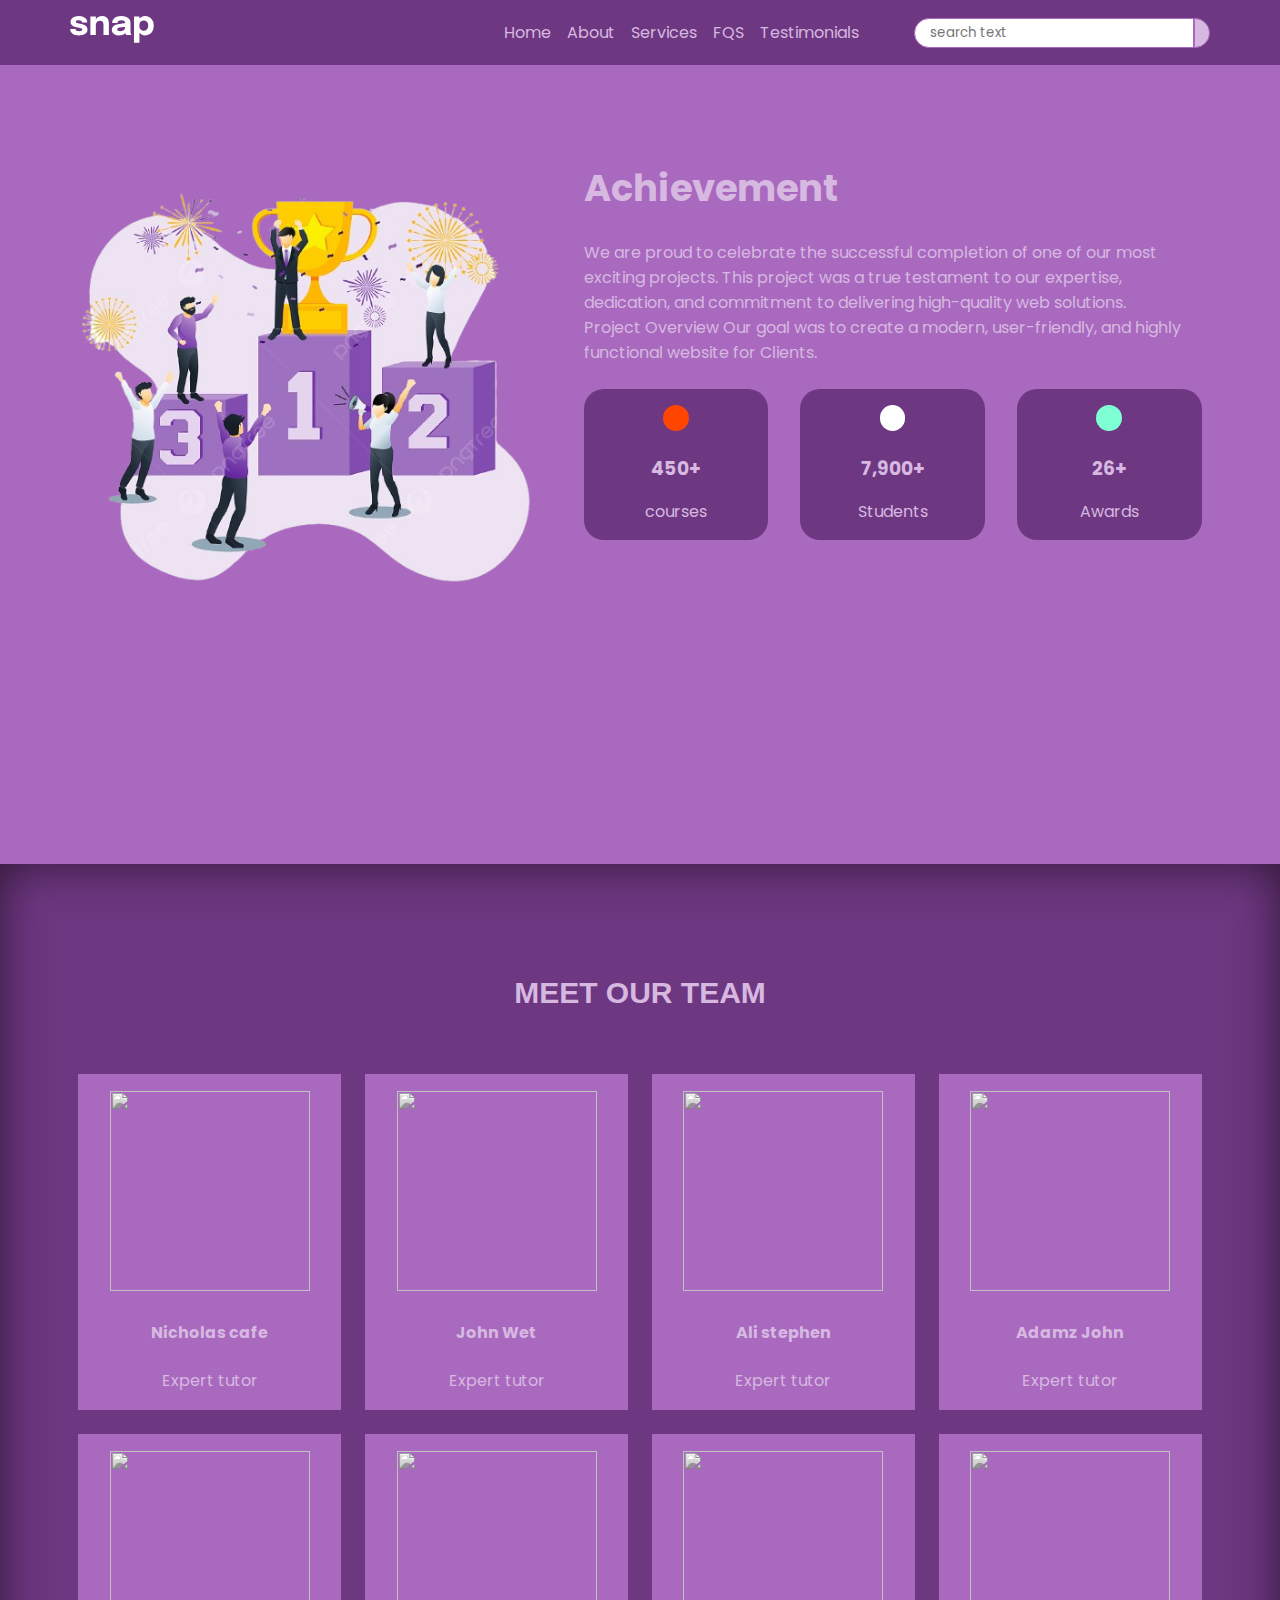
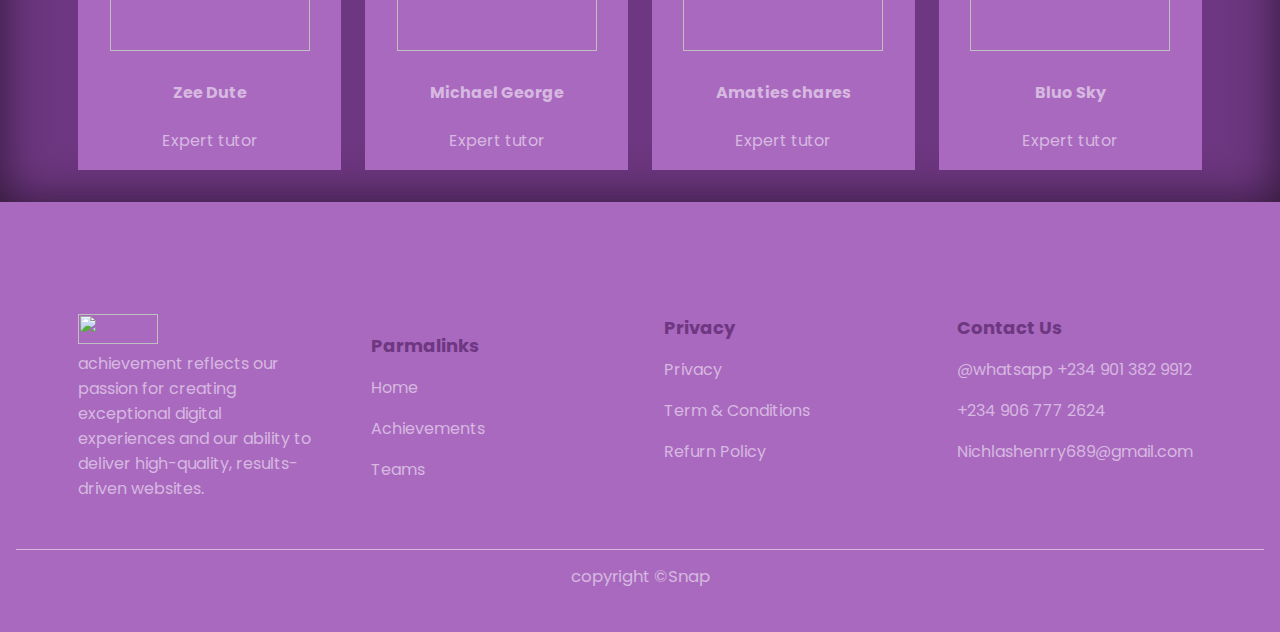
==== achievement.html @ 7985d343 "new commit" ====
<!DOCTYPE html>
<html lang="en">
    <head>
        <meta charset="UTF-8">
        <meta http-equiv="X-UA-Compatible" content="IE=edge">
        <meta name="viewport" content="width=device-width, initial-scale=1.0">
        <title>Landing Page</title>
        <link rel="preconnect" href="https://fonts.googleapis.com">
        <link rel="preconnect" href="https://fonts.gstatic.com" crossorigin>
        <link
            href="https://fonts.googleapis.com/css2?family=Poppins:ital,wght@0,100;0,200;0,300;0,400;0,500;0,600;0,700;0,800;0,900;1,100;1,200;1,300;1,400;1,500;1,600;1,700;1,800;1,900&display=swap"
            rel="stylesheet">
            <!-- <link href="https://unpkg.com/aos@2.3.1/dist/aos.css" rel="stylesheet"> -->
            <script src="https://cdnjs.cloudflare.com/ajax/libs/mark.js/8.11.1/mark.min.js"></script>
        
            <!-- <link rel="stylesheet" href="https://cdn.jsdelivr.net/npm/swiper@11/swiper-bundle.min.css" /> -->
        <link rel="stylesheet" href="./index.css">
        <link rel="stylesheet" href="./styles.css">
        <script src="./all.js"></script>
    
    </head>

<body>

    <header>
        <nav>
            <div class="wrapper nav-container" data-aos="fade-down">

                <div class="hallow" id="hallow">
                    <input type="text" name="" id="searchBox">
                    <div id="noResults" style="display: none;" class="noResults">No results found</div>
                </div>

                <div class="logo">
                    <a href="index.html">

                        <svg width="84" height="27" xmlns="http://www.w3.org/2000/svg">
                            <path
                                d="M8.852 19.42c-1.108 0-2.175-.128-3.202-.385a9.648 9.648 0 0 1-2.756-1.137c-.811-.502-1.453-1.13-1.925-1.882-.473-.752-.709-1.63-.709-2.633v-.316h5.39v.246c0 .676.3 1.172.901 1.487.601.315 1.415.472 2.441.472a7.08 7.08 0 0 0 1.55-.166c.495-.11.903-.291 1.224-.542.321-.251.482-.569.482-.954 0-.618-.342-1.056-1.024-1.313-.683-.256-1.777-.513-3.282-.77a21.716 21.716 0 0 1-2.59-.595A10.937 10.937 0 0 1 2.938 9.91 5.28 5.28 0 0 1 1.17 8.28C.727 7.622.505 6.82.505 5.875c0-1.26.382-2.322 1.146-3.185.764-.863 1.782-1.517 3.054-1.96C5.977.287 7.377.065 8.905.065c1.458 0 2.818.242 4.078.726 1.26.484 2.28 1.179 3.062 2.083.782.904 1.172 1.992 1.172 3.264v.245H11.88v-.21c0-.467-.149-.846-.446-1.138a2.804 2.804 0 0 0-1.129-.656 4.616 4.616 0 0 0-1.418-.219c-.443 0-.9.05-1.373.149-.473.099-.872.262-1.199.49-.327.227-.49.545-.49.954 0 .396.175.72.525.97.35.252.84.456 1.47.613.63.158 1.36.306 2.188.447.781.128 1.607.306 2.476.533.869.228 1.686.549 2.45.963a5.34 5.34 0 0 1 1.855 1.627c.472.671.709 1.52.709 2.546 0 1.062-.245 1.972-.735 2.73a5.607 5.607 0 0 1-1.987 1.847 10.04 10.04 0 0 1-2.782 1.05c-1.021.227-2.068.341-3.142.341ZM33.48 19V8.92c0-.77-.1-1.473-.298-2.109a2.965 2.965 0 0 0-1.067-1.531c-.513-.385-1.254-.577-2.223-.577-.84 0-1.566.192-2.178.577a3.754 3.754 0 0 0-1.41 1.61c-.326.688-.49 1.482-.49 2.38L24.31 8.185c0-1.61.35-3.022 1.05-4.235a7.627 7.627 0 0 1 2.844-2.853C29.398.41 30.726.066 32.183.066c1.53 0 2.786.306 3.772.919.986.612 1.721 1.464 2.205 2.555.484 1.09.726 2.365.726 3.824V19H33.48Zm-13.09 0V.415h5.425V19h-5.425Zm28.389.385c-1.354 0-2.558-.216-3.614-.648-1.056-.431-1.881-1.055-2.476-1.872-.595-.817-.893-1.808-.893-2.975 0-1.318.362-2.392 1.085-3.22.724-.828 1.683-1.461 2.879-1.899a15.898 15.898 0 0 1 3.894-.866c2.041-.198 3.45-.38 4.226-.542.776-.164 1.164-.45 1.164-.858V6.47c0-.688-.33-1.23-.989-1.627-.66-.397-1.578-.595-2.756-.595-1.249 0-2.202.224-2.861.673-.66.45-.99 1.135-.99 2.056H42.11c0-1.493.406-2.753 1.217-3.78.81-1.026 1.91-1.805 3.298-2.336 1.389-.53 2.958-.796 4.708-.796 1.633 0 3.144.248 4.532.744 1.389.496 2.506 1.24 3.352 2.231.845.992 1.268 2.252 1.268 3.78v8.032c0 .479.015.937.044 1.374.03.438.096.837.201 1.199.117.408.263.747.438 1.015.175.268.32.455.437.56h-5.337a3.723 3.723 0 0 1-.376-.508 3.962 3.962 0 0 1-.43-.892 7.195 7.195 0 0 1-.305-1.234 9.674 9.674 0 0 1-.097-1.461l1.12.77c-.326.77-.854 1.432-1.583 1.986-.73.554-1.593.98-2.59 1.278-.998.297-2.074.446-3.23.446Zm1.452-4.06a6.14 6.14 0 0 0 2.389-.464A4.104 4.104 0 0 0 54.43 13.4c.467-.665.7-1.534.7-2.608V8.92l1.348 1.313c-.77.28-1.66.51-2.669.69-1.01.182-2.015.324-3.019.43-1.19.116-2.08.317-2.668.603-.59.286-.884.767-.884 1.444 0 .642.25 1.123.752 1.444.502.32 1.249.481 2.24.481Zm13.742 11.323V.415h5.442v26.233h-5.442Zm11.182-7.228a7.325 7.325 0 0 1-4.042-1.181c-1.225-.788-2.205-1.85-2.94-3.185-.735-1.336-1.103-2.838-1.103-4.507v-.28l2.345-.052v.21c0 .863.21 1.619.63 2.266.42.648.963 1.146 1.628 1.496.665.35 1.359.526 2.082.526 1.19 0 2.226-.412 3.106-1.234.881-.823 1.322-2.109 1.322-3.859s-.438-3.025-1.313-3.824c-.875-.799-1.913-1.199-3.115-1.199-.723 0-1.417.173-2.082.517a4.308 4.308 0 0 0-1.628 1.461c-.42.63-.63 1.383-.63 2.257l-2.345-.14c0-1.68.368-3.164 1.103-4.453.735-1.29 1.715-2.307 2.94-3.054a7.619 7.619 0 0 1 4.042-1.12c1.505 0 2.911.37 4.218 1.111 1.306.741 2.365 1.823 3.176 3.247.81 1.423 1.216 3.155 1.216 5.197 0 2.135-.396 3.932-1.19 5.39-.793 1.458-1.843 2.558-3.15 3.299a8.51 8.51 0 0 1-4.27 1.111Z"
                                fill="#ffff" />
                        </svg>
                    </a>
                </div>
                <div class="search__btn">

                    <div id="toggleBtn">
                        <i class="fa fa-sun"></i>
                    </div>
                    <span class="search1" id="searchBtn"> <i class="fa fa-search"></i></span>
                    <span class="bars">
                        <i class="fa fa-bars"></i>
                    </span>

                </div>

                <div class="carrier">


                    <nav class="links ">
                        <a class="ancho" href="#home">Home</a>
                        <a class="ancho" href="#about">about</a>
                        <a class="ancho" href="#courses">Services</a>
                        <a class="ancho" href="#faqs">FQS</a>
                        <a class="ancho" href="#testimonials">Testimonials</a>

                        <div class="dropdown">
                            <span class="drop-btn">
                                <i class="fas fa-chevron-down"></i>
                            </span>
                            <div class="dropdown-content">
                                <a href="./achievement.html">Achievement</a>
                                <a href="">Contact us</a>
                                <a href="">refund</a>
                                <button class="btn btn1" id="logoutButton">Log Out</button>

                            </div>
                        </div>

                    </nav>



                    <div class="form ">
                        <form action="" method="get">
                            <input type="text" placeholder="search text" class=" input" id="searchBox">
                            <div id="noResults" style="display: none;" class="noResults">No results found</div>

                        </form>
                        <span class="search" id="searchBtn"> <i class="fa fa-search"></i></span>
                    </div>
                </div>
            </div>
        </nav>
    </header>

    <section class="Archievement " id="Archievement">
        <div class="Archievement_container wrapper">
            <div class="Archievement_left">
                <img src="image/pngtree-success-web-banner-concept-businessman-winning-in-competition-getting-trophy-award-png-image_5335869-removebg-preview.png"
                    alt="">
            </div>
            <div class="Archievement_right">
                <h1>Achievement</h1>
                <p>We are proud to celebrate the successful completion of one of our most exciting projects. This
                    project was a true testament to our expertise, dedication, and commitment to delivering
                    high-quality web solutions. <br>
                    Project Overview
                    Our goal was to create a modern, user-friendly, and highly functional website for Clients.
                </p>
                <div class="Archievement_cards">
                    <article class="Archievement_card">
                        <span class="Archievement_icon">
                            <i class="fa fa-video"></i>
                        </span>
                        <h3>450+</h3>
                        <p>courses</p>
                    </article>
                    <article class="Archievement_card">
                        <span class="Archievement_icon">
                            <i class="fa fa-user"></i>
                        </span>
                        <h3>7,900+</h3>
                        <p>Students</p>
                    </article>
                    <article class="Archievement_card">
                        <span class="Archievement_icon">
                            <i class="fa fa-award"></i>
                        </span>
                        <h3>26+</h3>
                        <p>Awards</p>
                    </article>
                </div>
            </div>
        </div>
    </section>

    <section class="team" id="team">
        <h2>meet our team</h2>
        <div class="team_container wrapper">
            <article class="team_member">
                <div class="team_member_image">
                    <img src="image/Screenshot_20240218-122503_1.png" alt="">
                </div>
                <div class="team_member_info">
                    <h4>Nicholas cafe</h4>
                    <p>Expert tutor</p>
                </div>
                <div class="team_member_socials">
                    <a href="https//instagram.com" target="_blank"><i class="fab fa-instagram"></i></a>
                    <a href="https//twitter.com" target="_blank"><i class="fab fa-twitter"></i></a>
                    <a href="https//linkedin.com" target="_blank"><i class="fab fa-linkedin"></i></a>
                </div>
            </article>
            <article class="team_member">
                <div class="team_member_image">
                    <img src="image/Screenshot_20240218-121021_1.png" alt="">
                </div>
                <div class="team_member_info">
                    <h4>John Wet</h4>
                    <p>Expert tutor</p>
                </div>
                <div class="team_member_socials">
                    <a href="https//instagram.com" target="_blank"><i class="fab fa-instagram"></i></a>
                    <a href="https//twitter.com" target="_blank"><i class="fab fa-twitter"></i></a>
                    <a href="https//linkedin.com" target="_blank"><i class="fab fa-linkedin"></i></a>
                </div>
            </article>
            <article class="team_member">
                <div class="team_member_image">
                    <img src="image/Screenshot_20240218-122950_1.png" alt="">
                </div>
                <div class="team_member_info">
                    <h4>Ali stephen</h4>
                    <p>Expert tutor</p>
                </div>
                <div class="team_member_socials">
                    <a href="https//instagram.com" target="_blank"><i class="fab fa-instagram"></i></a>
                    <a href="https//twitter.com" target="_blank"><i class="fab fa-twitter"></i></a>
                    <a href="https//linkedin.com" target="_blank"><i class="fab fa-linkedin"></i></a>
                </div>
            </article>
            <article class="team_member">
                <div class="team_member_image">
                    <img src="image/Screenshot_20240218-122530_1.png" alt="">
                </div>
                <div class="team_member_info">
                    <h4>Adamz John</h4>
                    <p>Expert tutor</p>
                </div>
                <div class="team_member_socials">
                    <a href="https//instagram.com" target="_blank"><i class="fab fa-instagram"></i></a>
                    <a href="https//twitter.com" target="_blank"><i class="fab fa-twitter"></i></a>
                    <a href="https//linkedin.com" target="_blank"><i class="fab fa-linkedin"></i></a>
                </div>
            </article>
            <article class="team_member">
                <div class="team_member_image">
                    <img src="image/Screenshot_20240218-122424_1.png" alt="">
                </div>
                <div class="team_member_info">
                    <h4>Zee Dute</h4>
                    <p>Expert tutor</p>
                </div>
                <div class="team_member_socials">
                    <a href="https//instagram.com" target="_blank"><i class="fab fa-instagram"></i></a>
                    <a href="https//twitter.com" target="_blank"><i class="fab fa-twitter"></i></a>
                    <a href="https//linkedin.com" target="_blank"><i class="fab fa-linkedin"></i></a>
                </div>
            </article>
            <article class="team_member">
                <div class="team_member_image">
                    <img src="image/Screenshot_20240218-122328_1.png" alt="">
                </div>
                <div class="team_member_info">
                    <h4>Michael George</h4>
                    <p>Expert tutor</p>
                </div>
                <div class="team_member_socials">
                    <a href="https//instagram.com" target="_blank"><i class="fab fa-instagram"></i></a>
                    <a href="https//twitter.com" target="_blank"><i class="fab fa-twitter"></i></a>
                    <a href="https//linkedin.com" target="_blank"><i class="fab fa-linkedin"></i></a>
                </div>
            </article>
            <article class="team_member">
                <div class="team_member_image">
                    <img src="image/11083.jpg" alt="">
                </div>
                <div class="team_member_info">
                    <h4>Amaties chares</h4>
                    <p>Expert tutor</p>
                </div>
                <div class="team_member_socials">
                    <a href="https//instagram.com" target="_blank"><i class="fab fa-instagram"></i></a>
                    <a href="https//twitter.com" target="_blank"><i class="fab fa-twitter"></i></a>
                    <a href="https//linkedin.com" target="_blank"><i class="fab fa-linkedin"></i></a>
                </div>
            </article>
            <article class="team_member">
                <div class="team_member_image">
                    <img src="image/11055.jpg" alt="">
                </div>
                <div class="team_member_info">
                    <h4>Bluo Sky</h4>
                    <p>Expert tutor</p>
                </div>
                <div class="team_member_socials">
                    <a href="https//instagram.com" target="_blank"><i class="fab fa-instagram"></i></a>
                    <a href="https//twitter.com" target="_blank"><i class="fab fa-twitter"></i></a>
                    <a href="https//linkedin.com" target="_blank"><i class="fab fa-linkedin"></i></a>
                </div>
            </article>

        </div>
    </section>

    <section class="foter">
        <div class="foter_container wrapper">
            <div class="foter1">
                <a href="#home" class="foter_logo">
                    <img src="./icons/logo.svg" alt="" >
                </a>
                <p>
                    achievement reflects our passion for creating exceptional digital experiences and our ability to
                    deliver high-quality, results-driven websites.
                </p>
            </div>
            <div class="foter2">
                <h4>Parmalinks</h4>
                <a href="./index.html">Home</a>
                <a href="#Archievement">Achievements</a>
                <a href="#team">Teams</a>
                <!-- <a href="">company</a> -->
            </div>
            <div class="foter3">
                <h4>Privacy</h4>
                <a href="">Privacy</a>
                <a href="#">Term & Conditions</a>
                <a href="#">Refurn Policy</a>
            </div>
            <div class="foter4">
                <h4>Contact Us</h4>
                <p>@whatsapp +234 901 382 9912</p>
                <p> +234 906 777 2624</p>
                <p>Nichlashenrry689@gmail.com</p>
                <div class="foter_social">
                    <a href="#"><i class="fab fa-facebook"></i></a>
                    <a href="#"><i class="fab fa-twitter"></i></a>
                    <a href="#"><i class="fab fa-whatsapp"></i></a>
                    <a href="#"><i class="fab fa-linkedin"></i></a>
                </div>
            </div>
        </div>
        <div class="foter_copyright">
            <small>copyright &copy;Snap</small>
        </div>

    </section>
    <script src="./script.js" type="module"></script>
</body>

</html>
---- index.css ----
/* @import url("https://fonts.googleapis.com/css2?family=Roboto:ital,wght@0,100;0,300;0,400;0,500;0,700;0,900;1,100;1,300;1,400;1,500;1,700;1,900&display=swap"); */

* {
  padding: 0;
  margin: 0;
  box-sizing: border-box;
  scroll-behavior: smooth;
  font-family: "Poppins", sans-serif;
}

:root {
  ---primary_color: #6e3781;
  ---secondary_color: #a969bf;
  ---color: #2e1735;
  ---color2: #d6b8e0;

  ---roboto-regular {
    font-family: "Roboto", sans-serif;
    font-weight: 400;
    font-style: normal;
  }
}

html {
  overflow-x: hidden;
  scroll-behavior: smooth;
}

body {
  user-select: none;
  color: var(---color2);
  position: relative;

}

section {
  padding: 7rem 1rem 2rem !important;
}

.wrapper {
  width: 80% !important;
  margin: 0 auto;
}

header {
  position: relative;
}

header nav {
  position: fixed;
  top: 0;
  left: 0;
  width: 100%;
  padding: 10px 7px;
  z-index: 99;
  background-color: var(---primary_color);
}

.window-scroll {
  background-color: var(---secondary_color);
}

.window-scroll nav a {
  color: var(---color);
  font-size: 16.2px;
}

.window-scroll nav a:hover {
  color: var(---primary_color);
}

.window-scroll .right-nav a {
  border: 0.1px solid transparent;
  color: var(---color);
}

.window-scroll .right-nav a:hover {
  color: var(---color2);
}

.window-scroll .right-nav {
  border: 0.1px solid var(---color2);
}

.window-scroll .dropdown-content a {
  color: var(---color2);
  background-color: var(---secondary_color);
}

.window-scroll .dropdown-content a:hover {
  color: var(---primary_color);
}

header nav .nav-container {
  display: flex;
  justify-content: space-between;
  align-items: center;
}

.logo {
  display: flex;
  justify-content: center;
  align-items: center;
}

.carrier {
  display: flex;
  justify-content: space-between;
  align-items: center;
  gap: 4rem;
}

.light,
.bars {
  display: none;
}

body.dark-mode {
  background-color: #401f3f;
  color: white !important;
  border: white !important;

  h2,
  p,
  h1,
  a,
  .btn {
    color: white !important;
  }

  .text-wrapper {
    border: none !important;
  }
}

.hallow {
  display: flex;
  justify-content: center;
  align-items: center;
  position: absolute;
  top: 4rem;
  box-shadow: 0px 22px 4px 39px rgba(0, 22, 0, 0.3);
  background: rgba(0, 22, 0, 0.5);
  display: none;
  width: 100%;
  
  input {
    width: 100%;
    border-radius: 0;
    filter: none;
    padding: 1.5rem;
    font-size: 20px;
  }
}


.links {
  display: flex;
  position: relative;
  gap: 1rem;
  text-transform: capitalize;
  background-color: transparent;
}

.links a {
  text-decoration: none;
  color: var(---color2);
  position: relative;
}

.links a:hover {
  color: var(---secondary_color);
}

.links a::after {
  position: absolute;
  content: "";
  height: 2px;
  left: 10px;
  bottom: -5px;
  width: 0;
  background-color: var(---color2);
}

.links a:hover::after {
  transition: 0.4s;
  z-index: 1;
  width: 75%;
}

.nav a:hover::after {
  transition: 0.4s;
  z-index: 1;
  width: 83%;
}

.right-nav {
  display: flex;
  gap: 1rem;
  z-index: 1;
  position: relative;
}

.right-nav::after {
  content: "";
  position: absolute;
  left: 0;
  top: 0;
  height: 100%;
  width: 0;
  background-color: var(---color2);
  z-index: -1;
  transition: 0.2s;
}

.right-nav:hover::after {
  width: 100%;
}

.right-nav a {
  text-decoration: none;
  color: var(---color2);
  position: relative;
  padding: 5px 10px;
  border: 0.2px solid;
  z-index: 1;
  text-transform: capitalize;
}

.right-nav a::after {
  content: "";
  position: absolute;
  left: 0;
  top: 0;
  height: 100%;
  width: 0;
  background-color: var(---color);
  z-index: -1;
  transition: 0.2s;
}

.right-nav a:hover::after {
  width: 100%;
}

.form {
  display: flex;
  position: relative;

}

.noResults {
  position: absolute;
  padding: 5px;
  right: 2rem;
  top: 2rem;
  width: 270px;
  color: tomato;
  background-color: beige;
  z-index: 99;
  box-shadow: 0 4px 10px rgba(0, 0, 0, 0.5);

}

input {
  width: 280px;
  height: 30px;
  border: 1px solid var(---secondary_color);
  padding: 0 15px;
  border-top-left-radius: 20px;
  border-bottom-left-radius: 20px;
  outline: none;
}

.search {
  background-color: var(---color2);
  padding: 1px 7px;
  border: 1px solid;
  border-top-right-radius: 20px;
  border-bottom-right-radius: 20px;
}

.search__btn {
  display: flex;
  gap: 2rem;
}

.search__btn #toggleBtn {
  font-size: 30px;
}

.dropdown {
  position: relative;
  display: inline-block;
  cursor: pointer;
}

.drop-btn {
  color: black;
}

.dropdown-content {
  display: none;
  position: absolute;
  margin-left: -50px;
  height: auto;
  z-index: 1;
  border: none;
  background-color: var(---primary_color);
  min-width: 130px;
  box-shadow: 0px 2px 8px 5px rgba(0, 0, 0, 0.5);
}

.dropdown-content a {
  display: block;
  padding: 10px;
}

.dropdown:hover .dropdown-content {
  display: block;
}

.dropdown-content .btn1 {
  margin: 10px;
  padding: 8px 28px;
}

.home_content {
  display: flex;
  width: min(100%, 1000px);
  margin-top: 7rem;
  border: 3px solid black;
}

.text-wrapper {
  padding-left: 1rem;
}

.text-wrapper h1 {
  font-size: 4rem;
  padding-bottom: 1rem;
  color: var(---color);
}

.text-wrapper p {
  max-width: 450px;
}

p {
  color: var(---color2);
}

img {
  width: 420px;
  max-width: 90%;
}

.img-tag {
  position: relative;
  right: 10px;
  bottom: 5rem;
  left: 80px;
}

.down-gift img {
  height: 10px;
  width: 50px;
  margin-right: 35px;
}

.down-gift img:nth-child(2) {
  height: 15px;
}

.down-gift {
  justify-content: flex-end;
  display: flex;
  margin-top: 5rem;
}

/*..... About-Us -styling .......*/

.about {
  overflow-x: hidden;
}

.about-max {
  display: grid;
  grid-template-columns: 1fr 1fr;
  gap: 2rem;
}


.about-title {
  font-size: 20px;
  color: var(---primary_color);
  font-weight: 400;
  padding-bottom: 2rem;
}

.about-title h2 {
  font-size: 40px;
  text-transform: uppercase;
  color: var(---color);
}

.about-title p {
  color: var(---primary_color);
  font-weight: 500;
}

.about-text {
  padding: 10px 0;
  height: 390px;
  overflow: scroll;
}



.about-text h4 {
  font-size: 24px;
  padding-bottom: 10px;
}

.about-text p {
  line-height: 1.5rem;
  word-spacing: 2px;
  font-size: 20px;
  color: var(---primary_color);
}

.card {
  display: grid;
  grid-template-columns: repeat(3, 1fr);
  height: fit-content;
  margin-top: 7rem;
}

.btn {
  background-color: var(---primary_color);
  padding: 10px;
  margin: 1rem 0;
  display: inline-block;
  color: var(---color2);
  position: relative;
  z-index: 1;
  border: 1px solid var(---color2);
  text-decoration: none;
}

.btn:hover {
  color: var(---color);
}

.btn::before {
  position: absolute;
  content: "";
  width: 0;
  height: 100%;
  left: 0;
  top: 0;
  background-color: var(---secondary_color);
  transition: 0.5s;
  z-index: -1;
}

.btn:hover::before {
  width: 100%;
}

.about-card {
  position: relative;
  width: 200px;
  height: 170px;
  margin: 10px;
  padding: 1rem;
  background-color: var(---primary_color);
  border-radius: 20px;
  z-index: 1;
}

.about-card:hover {
  margin-top: 2rem;
  transition: 0.2s all;
  border-top-right-radius: 57px;
  border-bottom-left-radius: 87px;
}

.about-card::before {
  position: absolute;
  top: 0;
  left: 0;
  content: "";
  width: 0;
  height: 100%;
  transition: all 0.2s ease;
  z-index: -1;
  border-radius: inherit;
  border-top-right-radius: 34px;
  border-bottom-left-radius: 34px;
  outline: none;
  border: none;
  box-shadow: 1rem 1rem 0.1rem var(---secondary_color);
  background-color: var(---secondary_color);
}

.about-card:hover::before {
  width: 100%;
}

.about-card h4 {
  padding: 1rem 0;
  color: var(---color2);
}

.icon {
  font-size: 15px;
  height: 30px;
  width: 30px;
  border-radius: 50%;
  padding: 10px;
  color: var(---color2);
  background-color: whitesmoke;
  position: relative;
  z-index: 1;
}

.icon::before {
  position: absolute;
  content: "";
  left: 0;
  top: 0;
  width: 0;
  height: 100%;
  background-color: rgb(218, 218, 221);
  border-radius: 50%;
  transition: 0.5s;
  z-index: -1;
  opacity: 0.6;
}

.icon:hover::before {
  width: 100%;
}

/* ............Our course.......... */

#courses {
  margin-top: -6rem;
}

#courses h2 {
  text-align: center;
  font-size: 40px;
  text-transform: uppercase;
  margin-bottom: 2.4rem;
  color: var(---color);
}

span {
  color: var(---secondary_color);
}

.courses-container {
  display: grid;
  grid-template-columns: repeat(3, 1fr);
  gap: 1.5rem;
  padding: 1rem 0;
}

.course-image img {
  width: 98%;
  height: 200px;
}

.course {
  text-align: center;
  border: 1px solid transparent;
  background-color: var(---secondary_color);
  animation-name: slidein;
  animation-duration: 1s;
  height: auto;
}

.course:hover {
  transform: scale(1.1);
  transition: 2s all;
  background-color: var(---primary_color);
  box-shadow: 1px 1px 10px var(---secondary_color);
}

.course-infro {
  padding: 1rem 1.5rem;
  height: 300px;
  overflow-y: auto;
}

.course-infro p {
  color: var(---color2);
  text-align: left;
}

.course-infro h4 {
  color: var(---color);
  font-size: 20px;
  margin-bottom: 2rem;
}

.course-infro .btn {
  margin: 30px 0;
}

.learn-more {
  display: none;
  text-align: left;
}

.learn-more.hide {
  display: block;
}

/* .....frequenly asked questions......... */

.faqs {
  margin: 0 auto;
}

.faqs h2 {
  text-align: center;
  font-size: 40px;
  padding-bottom: 2rem;
  color: var(---color);
}

.faq h4 {
  line-height: 2.1;
  font-size: 1rem;
}

.faq_container {
  user-select: none;
  display: grid;
  grid-template-columns: 1fr 1fr;
  gap: 1rem;
}

.faq {
  padding: 2rem;
  display: flex;
  align-items: center;
  gap: 1.4rem;
  cursor: pointer;
  height: max-content;
  background-color: var(---primary_color);
  color: var(---color2);
  box-shadow: 0 0.2rem 0.4rem var(---secondary_color);
}

.faq_icons {
  align-self: flex-start;
  font-size: 1.2rem;
}

.faq p {
  margin-top: 0.8rem;
  display: none;
}

.faq.open p {
  display: block;
}

.pink {
  background-color: var(---secondary_color) !important;
}

/* ###########----testimonial---###### */

.testimonials {
  margin: 0 auto;
  position: relative;
}

.testimonials h2 {
  text-align: center;
  font-size: 40px;
  text-transform: uppercase;
  color: var(---color);
}

.testimonial_container {
  overflow-x: auto;
  will-change: transform;
  position: relative;
  display: flex;
  width: 85%;
  gap: 1rem;
  border-bottom: 2px dotted #2e1735;
}

::-webkit-scrollbar {
  width: 0;
}

.direction {
  position: relative;
  bottom: 1rem;
  display: flex;
  justify-content: space-between;
  align-items: center;
  margin: 0 2rem;
}

.testimonial {
  border: 1px solid var(---secondary_color);
  padding-top: 3rem;
  margin: 4rem 0 1rem 0;
  animation: scrolls 60s linear infinite;
}

@keyframes scrolls {
  0% {
    transform: translateX(10%);
  }

  100% {
    transform: translateX(-300%);
  }
}

.avarter img {
  width: 5rem;
  height: 5rem;
}

.avarter {
  width: 7rem;
  height: 7rem;
  border-radius: 50%;
  border: 1rem solid var(---color2);
  overflow: hidden;
  margin: 0 auto 1rem;
}

.testimonial_info {
  text-align: center;
}

.testimonial_body {
  padding: 2rem 1.5rem;
  margin-top: 3rem;
  background: var(---secondary_color);
  box-shadow: 1px 0 10px var(---color2);
  position: relative;
  width: 350px;
  height: 200px;
  overflow-y: auto;
  border-top-left-radius: 40px;
}

.testimonial_body::before {
  content: "";
  position: absolute;
  top: -1.5rem;
  left: 50%;
  display: block;
  width: 3rem;
  height: 3rem;
  background: linear-gradient(transparent,
      var(---secondary_color),
      var(---secondary_color),
      var(---secondary_color));

  transform: rotate(-45deg);
}

/* ----foter----- */

.foter {
  padding-top: 1rem;
  background-color: var(---secondary_color);
}

.foter_container {
  display: grid;
  grid-template-columns: repeat(4, 1fr);
  gap: 3rem;
}

.foter h4 {
  font-size: 18px;
  color: var(---primary_color);
}

.foter a {
  text-decoration: none;
  color: var(---color2);
}

.foter a:hover {
  text-decoration: underline;
}

.foter1 {
  align-self: flex-start;
}

.foter1 img {
  height: 30px;
  width: 80px;
  cursor: context-menu;
  object-fit: contain;
}

.foter2 {
  display: flex;
  justify-content: center;
  flex-direction: column;
  gap: 1rem;
}

.foter3 {
  display: flex;
  justify-content: center;
  align-self: flex-start;
  flex-direction: column;
  gap: 1rem;
}

.foter4 {
  align-self: flex-start;
  display: flex;
  flex-direction: column;
  gap: 1rem;
}

.foter_social {
  display: flex;
  margin-top: 1rem;
  gap: 1rem;
  font-size: 20px;
}

.foter_copyright {
  margin-top: 3rem;
  padding: 10px;
  font-size: 20px;
  text-align: center;
  border-top: 1px solid var(---color2);
}

.search__btn .search1 {
  display: none;
}

.form-mobile {
  display: none;
}

.expore {
  height: auto;
  width: 400px !important;
  border-radius: 12px;
  font-size: 30px;
  padding: 2rem;
  margin: 3rem auto;
  box-shadow: 0 8px 16px rgba(0, 0, 0, 0.2);

  p {
    color: var(---color2);

  }
}



/* ###############---Meidia Query---########## */

@media screen and (max-width: 1210px) {

  .wrapper {
    width: 91% !important;
  }

  .carrier {
    gap: 2rem;
  }
}

@media screen and (max-width: 1099px) {

  /* *{
    outline: 1px solid;
  } */
  .wrapper {
    width: 90% !important;
  }

  .search__btn {
    display: flex;
    justify-content: center;
    align-items: center;
    gap: 2rem;
    font-size: 30px;
  }

  .search__btn .search1 {
    display: block;
  }

  header {
    position: relative;
  }

  .nav-container {
    position: relative;
  }

  .bars {
    display: block;
    color: var(---color2);
    font-size: 30px;
    margin-right: 1rem;
    position: relative;
  }

  .window-scroll {
    background-color: var(---primary_color);
  }

  .carrier {
    display: flex;
    flex-direction: column;
    position: absolute;
    top: 3.5rem;
    left: -135%;
    right: 0;
    width: 90vw;
    height: fit-content;
    gap: 4rem;
    background-color: var(---secondary_color);
    padding: 2rem 0;
    transition: 0.5s all;
    z-index: 5;
  }

  .effect {
    left: -43px;
  }

  .unhide {
    display: block;
  }

  .links {
    flex-direction: column;
    text-align: center;
  }

  .links a {
    box-shadow: -4rem 6rem 10rem var(---primary_color);
  }

  .links a:hover {
    color: var(---color2);
  }

  .links a,
  .window-scroll nav a {
    padding: 15px;
    font-size: 20px;
    color: var(---color2);
  }

  .links a:hover::after {
    width: 96%;
  }

  .form {
    display: none;
  }

  .form-mobile {
    display: block;
    /* position: absolute; */
    /* margin-bottom: 3rem; */
    position: absolute !important;
    top: 3rem;
    right: 0;

    .input {
      /* width: 100%; */
      z-index: 99;
    }
  }

  .noResults {
    width: 170px;
    top: -2.3rem;
    left: 1rem;
    background-color: transparent;
  }

  .search {
    max-width: 200px;
    width: 100%;
  }

  .drop-btn {
    display: none;
  }

  .window-scroll .dropdown-content a {
    background-color: transparent;
    /* display: none; */
    box-shadow: -4rem 6rem 10rem var(---primary_color);
  }

  .dropdown .dropdown-content {
    position: relative;
    top: 0;
    right: 0;
    margin: auto;
    display: block;
    background-color: var(---);
    /* box-shadow: none; */
  }

  .home_content {
    flex-direction: column;
    position: relative;
    margin-top: 2.5rem;
  }

  .text-wrapper {
    margin-bottom: 5rem;
  }

  .text-wrapper h1 {
    font-size: 100px;
  }

  .text-wrapper p {
    font-size: 25px;
    max-width: 100%;
  }

  .img-tag img {
    width: 100%;
    max-width: 100%;
  }

  .img-tag {
    margin: 1rem;
    position: relative;
    left: 0;
  }

  .down-gift {
    position: absolute;
    bottom: 0;
    left: 0;
    max-width: 100%;
    padding-bottom: 1rem;
    height: 50px;
  }

  .down-gift img {
    width: 50px;
    height: 20px;
    margin: 0px 10px;
  }

  /* about us */

  .about-max {
    display: flex;
    flex-direction: column;
    flex-wrap: wrap;
    gap: none;
  }

  .about-content {
    text-align: center;
    display: flex;
    flex-direction: column;
    justify-content: center;
    align-items: center;
    flex-wrap: wrap;
    width: 100%;
  }

  .about-text {
    height: auto;
    overflow-y: none;
  }

  .about-text p {
    text-align: left;
    font-size: 20px;
    padding: 0 1rem;
  }


  .about-card:hover {
    margin-top: 0;
    margin-bottom: 0;
    transition: 0.2s all;
    border-top-right-radius: 20px;
    border-bottom-left-radius: 20px;
  }

  .about-card::before {
    display: none;
  }

  .about-card:hover::before {
    display: none;
  }

  .about-card {
    width: auto;
    height: auto;

  }

  .courses-container {
    grid-template-columns: 1fr 1fr;
  }

  .faqs {
    /* margin: 0 5rem; */
  }

  .faq_container {
    grid-template-columns: 1fr;
  }

  /* .course-infro{
    height: auto;
  } */

  .testimonial {
    animation: none;
  }

  .testimonial_body {
    padding: 2.5rem 1rem 10px;
    margin-top: 2rem;
    width: 350px;
    font-size: 17px;
  }

  .foter1 {
    padding-top: 1rem;
    margin-top: 0;
  }
}

@media screen and (max-width: 750px) {
  .wrapper {
    width: 90%;
  }

  .search__btn {
    gap: 1rem;
  }

  .right-nav {
    margin: 0 auto;
  }

  .form {
    float: left;
    margin: 0 2rem;

  }

  input {
    width: 100%;

  }

  .search {
    display: inline-block;
    width: 40px;
  }

  .text-wrapper h1 {
    font-size: 35px;
  }

  .text-wrapper p {
    max-width: inherit;
    font-size: 20px;
    padding: 0 10px;
  }

  .down-gift {
    max-width: 100%;
  }

  .down-gift img {
    width: 30px;
  }

  .about .card {
    display: flex;
    flex-wrap: wrap;
    justify-content: center;
    align-items: center;
  }

  .card .about-card {
    min-width: 100%;
  }

  .courses-container {
    grid-template-columns: 1fr;
  }

  .faqs {
    margin: 0 auto;
  }

  .testimonials h2 {
    font-size: 30px;
    text-align: center;
  }

  .testimonial_body {
    width: 200px;
  }

  .foter {
    text-align: center;
  }

  .foter_container {
    display: flex;
    flex-wrap: wrap;
    gap: 5rem;
    justify-content: center;
    align-items: center;
  }

  .foter1 {
    text-align: center;
  }

  .foter4 {
    display: flex;
    justify-content: center;
    align-items: center;
    text-align: center;
  }
}
---- styles.css ----
* {
    margin: 0;
    padding: 0;
    box-sizing: border-box;
    font-family: 'roboto';
    font-family: "poppins";
}

:root {
    ---primary_color: #6E3781;
    ---secondary_color: #A969BF;
    ---color: #2e1735;
    ---color2: #D6B8E0;
}

.wrapper {
    width: 80% !important;
    margin: 0 auto;
}

.Archievement {
    height: 96vh;
    background-color: var(---secondary_color);

}

.Archievement_container {
    display: grid;
    grid-template-columns: 45% 55% !important;
    margin-top: 3rem;

}

.Archievement_left img {
    width: 100%;

}

.Archievement_right>h1 {
    font-size: 37px;
}

.Archievement_right>p {
    margin: 1.5rem 0;
    display: flex;
    flex-wrap: wrap;
}

.Archievement_right {
    width: 100%;
    

}

.Archievement_left {
    width: 100%;

}

.Archievement_cards {
    display: grid;
    grid-template-columns: repeat(3, 1fr);
    gap: 2rem;
}

.Archievement_card {
    background-color: var(---primary_color);
    padding: 1rem 0;
    text-align: center;
    border-radius: 20px;
    display: inline-block;
}

.Archievement_card:hover {
    background-color: var(---color);
    box-shadow: 0 3rem 3rem var(---secondary_color)(0, 0, 0, 0.9);
}

.Archievement_icon {
    background-color: orangered;
    padding: 0.8rem;
    border-radius: 1rem;
    display: inline-block;
    margin-bottom: 1rem;
    font-size: 1.3rem;
}

.Archievement_card:nth-child(2) .Archievement_icon {
    background-color: white;
}

.Archievement_card:nth-child(3) .Archievement_icon {
    background-color: aquamarine;
}

.Archievement_card p {
    margin-top: 1rem;
}

.team {
    text-align: center;
    background-color: var(---primary_color);
    box-shadow: inset 0 0 3rem #2e1735;
}

.team h2 {
    padding: 0 0 4rem 0;
    font-size: 30px;
    text-transform: uppercase;
    font-family: 'Trebuchet MS', 'Lucida Sans Unicode', 'Lucida Grande', 'Lucida Sans', Arial, sans-serif;
}

.team_container {
    display: grid;
    grid-template-columns: repeat(4, 1fr);
    gap: 1.5rem;
}

.team_member_image img {
    width: 200px;
    height: 200px;
    filter: saturate(0);
}

.team_member_image:hover img {
    filter: saturate(1);
}

.team_member {
    position: relative;
    background-color: var(---secondary_color);
    padding: 1rem;
    border: 1px solid transparent;
    overflow: hidden;
}

.team_member:hover {
    background-color: transparent;
    transition: .5s all;
    border-color: var(---secondary_color);
}

.team_member_info * {
    margin-top: 1.4rem;
}

.team_member_socials {
    position: absolute;
    top: 50%;
    transform: translatey(-50%);
    right: -100%;
    display: flex;
    flex-direction: column;
    box-shadow: -1rem 0 2rem var(---color);
    background-color: var(---color2);
    border-radius: 1rem 0 0 1rem;
    transition: .3s all;
}

.team_member:hover .team_member_socials {
    right: 0;
}

.team_member_socials a {
    padding: 1rem;
}


@media screen and (max-width: 1280px) {

    .wrapper {
        width: 90% !important;
    }

    .carrier {
        gap: 2rem;
    }
}



@media screen and (max-width:1090px) {
    .wrapper {
        width: 90%;
    }

    .Archievement {
        display: flex;
        justify-content: center;
        align-items: center;
        padding: 0;
        height: auto;

    }

    .Archievement_container {
        grid-template-columns: 1fr !important;
    }

    .Archievement-left,
    img {
        object-fit: cover;
        max-width: 100% !important;
    }

    .Archievement_left {
        margin: 0 auto !important;
        gap: 0;
    }

    .Archievement_right {
        margin-top: 3rem;
    }

    .Archievement_right>h1 {

        display: flex;
        justify-content: center;
        align-items: center;
        font-size: 30px;
        max-width: 500px;
    }

    .Archievement_right p {
        padding: 1rem;
    }

    .team_container {
        grid-template-columns: repeat(3, 1fr);
        width: 100%;
    }

    /*  */
}


@media screen and (max-width:750px) {

    .Archievement {
        height: auto;
    }

    .Archievement_container {
        display: flex;
        flex-direction: column;
        width: 100%;
    }

    .Archievement_cards {
        grid-template-columns: 1fr;
        padding: 2rem;
    }

    .Archievement_card {
        display: inline-block;
        padding: 10px 0;
    }

    .Archievement_left img {
        min-width: 250px;

    }

    .Archievement_left {
        margin: 0 auto !important;
        gap: 0;

    }

    .Archievement_right>h1 {
        display: flex;
        flex-wrap: wrap;
        text-align: center;
    }

    .team_container {

        grid-template-columns: repeat(auto-fit, minmax(200px, 1fr));

    }

    .team_member_image {
        width: 100%;
        object-fit: cover;
    }

}
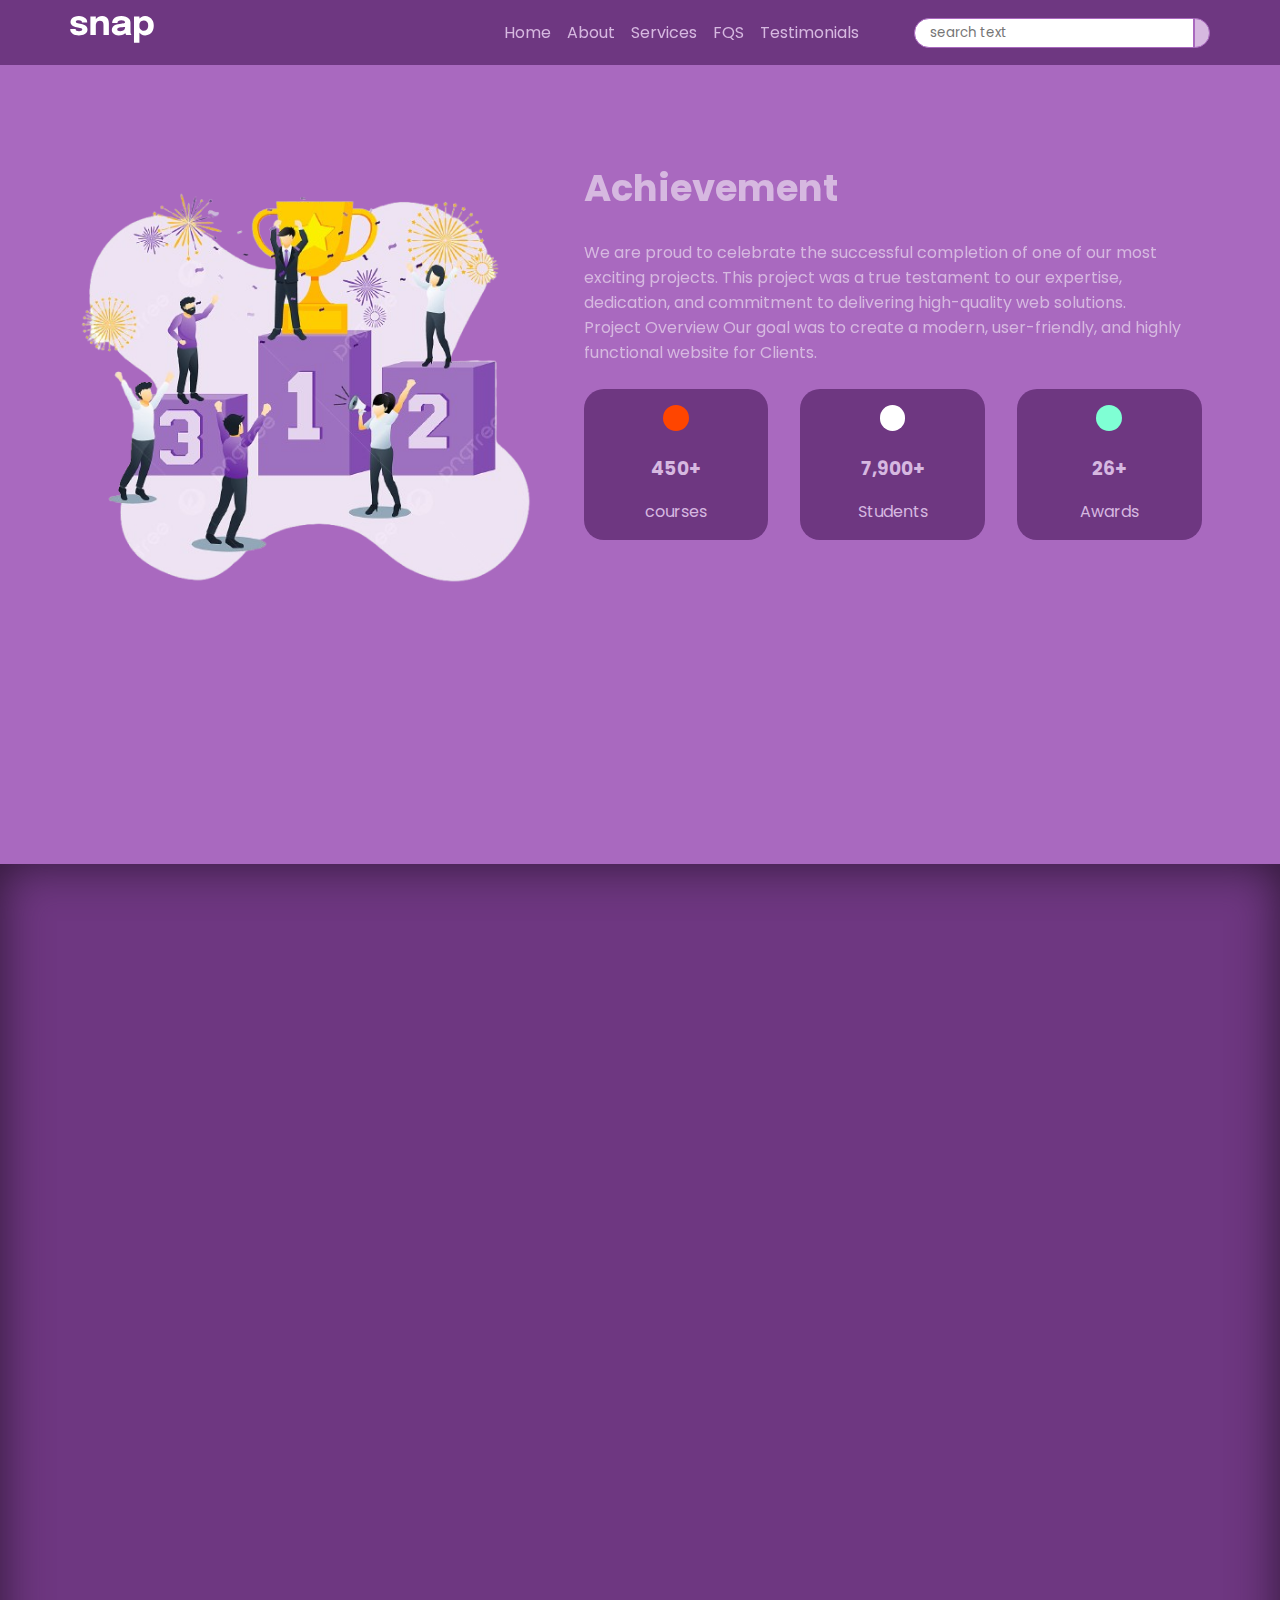
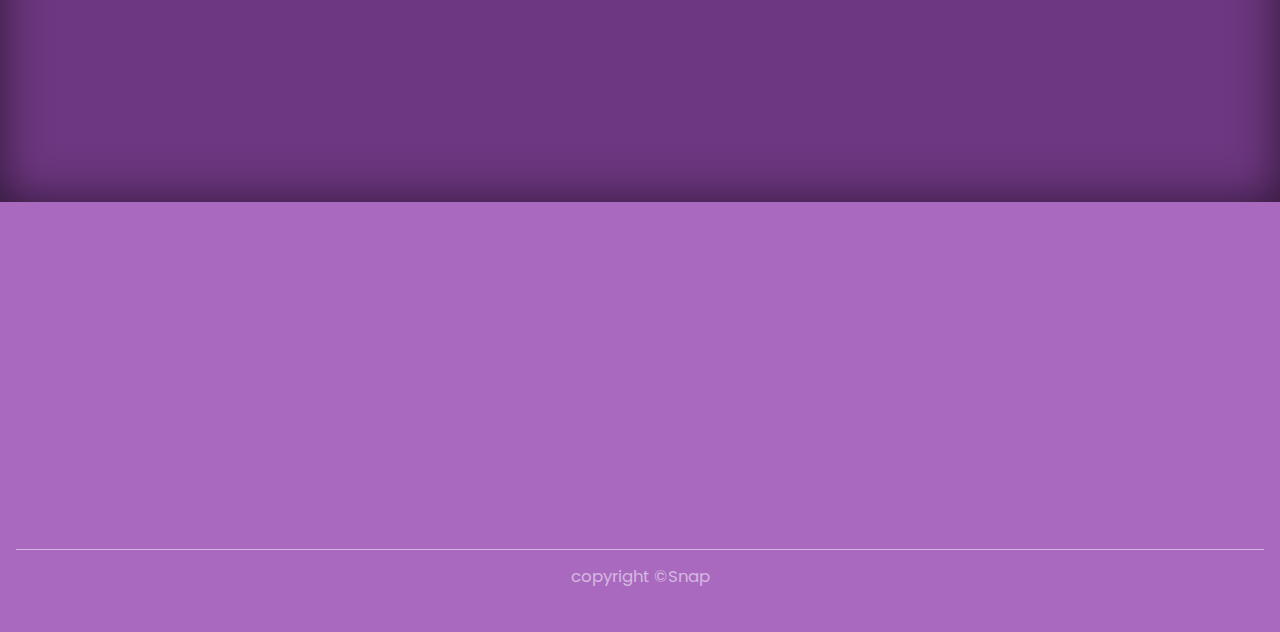
==== commit 9c33c308: "new commit" ====
--- a/achievement.html
+++ b/achievement.html
@@ -10,14 +10,12 @@
         <link
             href="https://fonts.googleapis.com/css2?family=Poppins:ital,wght@0,100;0,200;0,300;0,400;0,500;0,600;0,700;0,800;0,900;1,100;1,200;1,300;1,400;1,500;1,600;1,700;1,800;1,900&display=swap"
             rel="stylesheet">
-            <!-- <link href="https://unpkg.com/aos@2.3.1/dist/aos.css" rel="stylesheet"> -->
+            <link href="https://unpkg.com/aos@2.3.1/dist/aos.css" rel="stylesheet">
             <script src="https://cdnjs.cloudflare.com/ajax/libs/mark.js/8.11.1/mark.min.js"></script>
-        
             <!-- <link rel="stylesheet" href="https://cdn.jsdelivr.net/npm/swiper@11/swiper-bundle.min.css" /> -->
         <link rel="stylesheet" href="./index.css">
         <link rel="stylesheet" href="./styles.css">
         <script src="./all.js"></script>
-    
     </head>
 
 <body>
@@ -25,14 +23,14 @@
     <header>
         <nav>
             <div class="wrapper nav-container" data-aos="fade-down">
-
+                
                 <div class="hallow" id="hallow">
                     <input type="text" name="" id="searchBox">
                     <div id="noResults" style="display: none;" class="noResults">No results found</div>
                 </div>
 
                 <div class="logo">
-                    <a href="index.html">
+                    <a href="./home.html">
 
                         <svg width="84" height="27" xmlns="http://www.w3.org/2000/svg">
                             <path
@@ -57,7 +55,7 @@
 
 
                     <nav class="links ">
-                        <a class="ancho" href="#home">Home</a>
+                        <a class="ancho" href="home.html">Home</a>
                         <a class="ancho" href="#about">about</a>
                         <a class="ancho" href="#courses">Services</a>
                         <a class="ancho" href="#faqs">FQS</a>
@@ -92,37 +90,45 @@
             </div>
         </nav>
     </header>
-
+ <div class="popup">
+        <!-- Popup Overlay -->  
+        <div class="modal-overlay" ></div>
+        <!-- Popup Modal -->
+        <div class="modal" id="popup">
+            <p id="showModal"></p>
+            <button class="close-btn" >OK</button>
+        </div>
+      </div>
     <section class="Archievement " id="Archievement">
         <div class="Archievement_container wrapper">
-            <div class="Archievement_left">
+            <div class="Archievement_left" data-aos="zoom-in-down">
                 <img src="image/pngtree-success-web-banner-concept-businessman-winning-in-competition-getting-trophy-award-png-image_5335869-removebg-preview.png"
                     alt="">
             </div>
             <div class="Archievement_right">
-                <h1>Achievement</h1>
-                <p>We are proud to celebrate the successful completion of one of our most exciting projects. This
+                <h1 data-aos="fade-down ">Achievement</h1>
+                <p data-aos="zoom-in-down">We are proud to celebrate the successful completion of one of our most exciting projects. This
                     project was a true testament to our expertise, dedication, and commitment to delivering
                     high-quality web solutions. <br>
                     Project Overview
                     Our goal was to create a modern, user-friendly, and highly functional website for Clients.
                 </p>
                 <div class="Archievement_cards">
-                    <article class="Archievement_card">
+                    <article class="Archievement_card" data-aos="zoom-in-left" data-aos-anchor-placement="center-bottom">
                         <span class="Archievement_icon">
                             <i class="fa fa-video"></i>
                         </span>
                         <h3>450+</h3>
                         <p>courses</p>
                     </article>
-                    <article class="Archievement_card">
+                    <article class="Archievement_card" data-aos="zoom-in-right">
                         <span class="Archievement_icon">
                             <i class="fa fa-user"></i>
                         </span>
                         <h3>7,900+</h3>
                         <p>Students</p>
                     </article>
-                    <article class="Archievement_card">
+                    <article class="Archievement_card" data-aos="zoom-in-left" data-aos-anchor-placement="center-bottom">
                         <span class="Archievement_icon">
                             <i class="fa fa-award"></i>
                         </span>
@@ -135,9 +141,9 @@
     </section>
 
     <section class="team" id="team">
-        <h2>meet our team</h2>
+        <h2 data-aos="zoom-out-up">meet our team</h2>
         <div class="team_container wrapper">
-            <article class="team_member">
+            <article class="team_member" data-aos="zoom-in-up" data-aos-anchor-placement="center-bottom">
                 <div class="team_member_image">
                     <img src="image/Screenshot_20240218-122503_1.png" alt="">
                 </div>
@@ -151,7 +157,7 @@
                     <a href="https//linkedin.com" target="_blank"><i class="fab fa-linkedin"></i></a>
                 </div>
             </article>
-            <article class="team_member">
+            <article class="team_member" data-aos="zoom-out-up" data-aos-anchor-placement="center-bottom">
                 <div class="team_member_image">
                     <img src="image/Screenshot_20240218-121021_1.png" alt="">
                 </div>
@@ -165,7 +171,7 @@
                     <a href="https//linkedin.com" target="_blank"><i class="fab fa-linkedin"></i></a>
                 </div>
             </article>
-            <article class="team_member">
+            <article class="team_member"data-aos="zoom-in-up" data-aos-anchor-placement="center-bottom">
                 <div class="team_member_image">
                     <img src="image/Screenshot_20240218-122950_1.png" alt="">
                 </div>
@@ -179,7 +185,7 @@
                     <a href="https//linkedin.com" target="_blank"><i class="fab fa-linkedin"></i></a>
                 </div>
             </article>
-            <article class="team_member">
+            <article class="team_member" data-aos="zoom-out-up" data-aos-anchor-placement="center-bottom">
                 <div class="team_member_image">
                     <img src="image/Screenshot_20240218-122530_1.png" alt="">
                 </div>
@@ -193,7 +199,7 @@
                     <a href="https//linkedin.com" target="_blank"><i class="fab fa-linkedin"></i></a>
                 </div>
             </article>
-            <article class="team_member">
+            <article class="team_member" data-aos="zoom-in-up" data-aos-anchor-placement="center-bottom">
                 <div class="team_member_image">
                     <img src="image/Screenshot_20240218-122424_1.png" alt="">
                 </div>
@@ -207,7 +213,7 @@
                     <a href="https//linkedin.com" target="_blank"><i class="fab fa-linkedin"></i></a>
                 </div>
             </article>
-            <article class="team_member">
+            <article class="team_member"data-aos="zoom-out-up" data-aos-anchor-placement="center-bottom">
                 <div class="team_member_image">
                     <img src="image/Screenshot_20240218-122328_1.png" alt="">
                 </div>
@@ -221,7 +227,7 @@
                     <a href="https//linkedin.com" target="_blank"><i class="fab fa-linkedin"></i></a>
                 </div>
             </article>
-            <article class="team_member">
+            <article class="team_member"data-aos="zoom-in-up" data-aos-anchor-placement="center-bottom">
                 <div class="team_member_image">
                     <img src="image/11083.jpg" alt="">
                 </div>
@@ -235,7 +241,7 @@
                     <a href="https//linkedin.com" target="_blank"><i class="fab fa-linkedin"></i></a>
                 </div>
             </article>
-            <article class="team_member">
+            <article class="team_member" data-aos="zoom-out-up">
                 <div class="team_member_image">
                     <img src="image/11055.jpg" alt="">
                 </div>
@@ -255,7 +261,7 @@
 
     <section class="foter">
         <div class="foter_container wrapper">
-            <div class="foter1">
+            <div class="foter1" data-aos="fade-right">
                 <a href="#home" class="foter_logo">
                     <img src="./icons/logo.svg" alt="" >
                 </a>
@@ -264,28 +270,27 @@
                     deliver high-quality, results-driven websites.
                 </p>
             </div>
-            <div class="foter2">
+            <div class="foter2" data-aos="fade-up-left">
                 <h4>Parmalinks</h4>
                 <a href="./index.html">Home</a>
                 <a href="#Archievement">Achievements</a>
                 <a href="#team">Teams</a>
-                <!-- <a href="">company</a> -->
-            </div>
-            <div class="foter3">
+            </div>
+            <div class="foter3"  data-aos="zoom-out-left">
                 <h4>Privacy</h4>
                 <a href="">Privacy</a>
                 <a href="#">Term & Conditions</a>
                 <a href="#">Refurn Policy</a>
             </div>
-            <div class="foter4">
+            <div class="foter4"  data-aos="zoom-out-right">
                 <h4>Contact Us</h4>
                 <p>@whatsapp +234 901 382 9912</p>
                 <p> +234 906 777 2624</p>
-                <p>Nichlashenrry689@gmail.com</p>
+                <p>nicholashenrry689@gmail.com</p>
                 <div class="foter_social">
                     <a href="#"><i class="fab fa-facebook"></i></a>
                     <a href="#"><i class="fab fa-twitter"></i></a>
-                    <a href="#"><i class="fab fa-whatsapp"></i></a>
+                    <a href="https://wa.me/+2349013829912"><i class="fab fa-whatsapp"></i></a>
                     <a href="#"><i class="fab fa-linkedin"></i></a>
                 </div>
             </div>
@@ -296,6 +301,15 @@
 
     </section>
     <script src="./script.js" type="module"></script>
+    <script src="https://unpkg.com/aos@2.3.1/dist/aos.js"></script>
+    <script>
+        AOS.init({
+            duration: 2000,
+            delay: 0,
+            offset: 10,
+            once: true
+        });
+    </script>
 </body>
 
 </html>--- a/index.css
+++ b/index.css
@@ -13,7 +13,6 @@
   ---secondary_color: #a969bf;
   ---color: #2e1735;
   ---color2: #d6b8e0;
-
   ---roboto-regular {
     font-family: "Roboto", sans-serif;
     font-weight: 400;
@@ -27,7 +26,6 @@
 }
 
 body {
-  user-select: none;
   color: var(---color2);
   position: relative;
 
@@ -110,6 +108,72 @@
   gap: 4rem;
 }
 
+
+
+  /* Overlay (background) */
+ 
+        .modal-overlay {
+            display: none;
+            position: fixed;
+            top: 0;
+            left: 0;
+            width: 100vh;
+            height: 100%;
+            background: rgba(0, 0, 0, 0.5);
+            backdrop-filter: blur(5px);
+            z-index: 1000;
+        }
+
+        /* Popup box */
+        .modal {
+            position: absolute;
+            top: 50vh;
+            left: 50%;
+            transform: translate(-50%, -50%); 
+            background: white;
+            padding: 20px;
+            border-radius: 10px;
+            box-shadow: 0 5px 15px rgba(0, 0, 0, 0.3);
+            width: 300px;
+            text-align: center;
+            display: none;
+            z-index: 1001;
+            /* animation: fadeIn 0.3s ease-in-out; */
+        }
+
+        /* Fade-in animation */
+        @keyframes fadeIn {
+            from {
+                opacity: 0;
+                transform: translate(-50%, -55%);
+            }
+            to {
+                opacity: 1;
+                transform: translate(-50%, -50%);
+            }
+        }
+
+        /* Close button */
+        .close-btn {
+            background: red;
+            color: white;
+            border: none;
+            padding: 8px 12px;
+            margin-top: 10px;
+            cursor: pointer;
+            border-radius: 5px;
+        }
+
+        /* Open button */
+        .open-btn {
+            padding: 10px 15px;
+            background: blue;
+            color: white;
+            border: none;
+            cursor: pointer;
+            border-radius: 5px;
+        }
+
 .light,
 .bars {
   display: none;
@@ -124,7 +188,7 @@
   p,
   h1,
   a,
-  .btn {
+  .btn,.greating {
     color: white !important;
   }
 
@@ -132,6 +196,7 @@
     border: none !important;
   }
 }
+
 
 .hallow {
   display: flex;
@@ -253,7 +318,7 @@
   position: absolute;
   padding: 5px;
   right: 2rem;
-  top: 2rem;
+  top: 2.5rem;
   width: 270px;
   color: tomato;
   background-color: beige;
@@ -996,9 +1061,11 @@
 
   .noResults {
     width: 170px;
-    top: -2.3rem;
+    position: absolute;
+    top: 7rem;
     left: 1rem;
     background-color: transparent;
+    border: 1px solid #000;
   }
 
   .search {
--- a/styles.css
+++ b/styles.css
@@ -5,6 +5,10 @@
     font-family: 'roboto';
     font-family: "poppins";
 }
+html {
+    overflow-x: hidden !important;
+    scroll-behavior: smooth;
+  }
 
 :root {
     ---primary_color: #6E3781;
